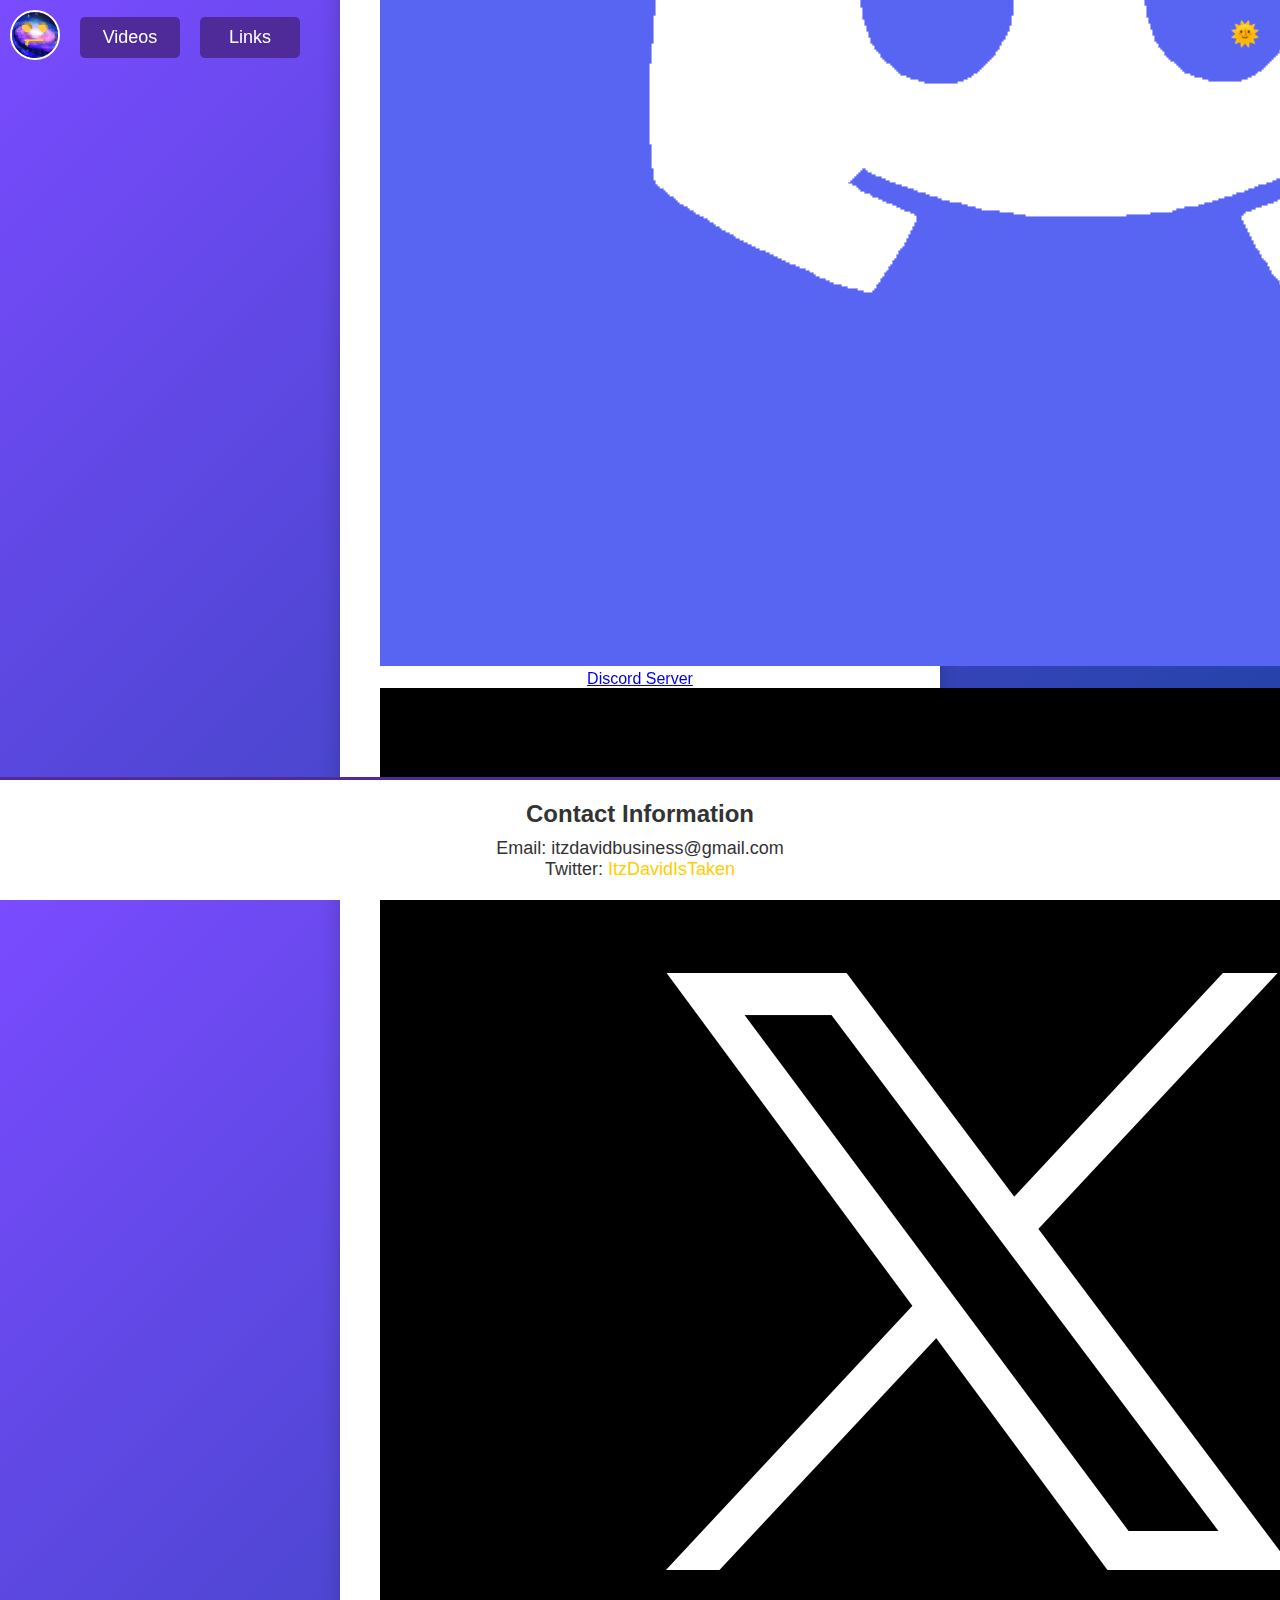
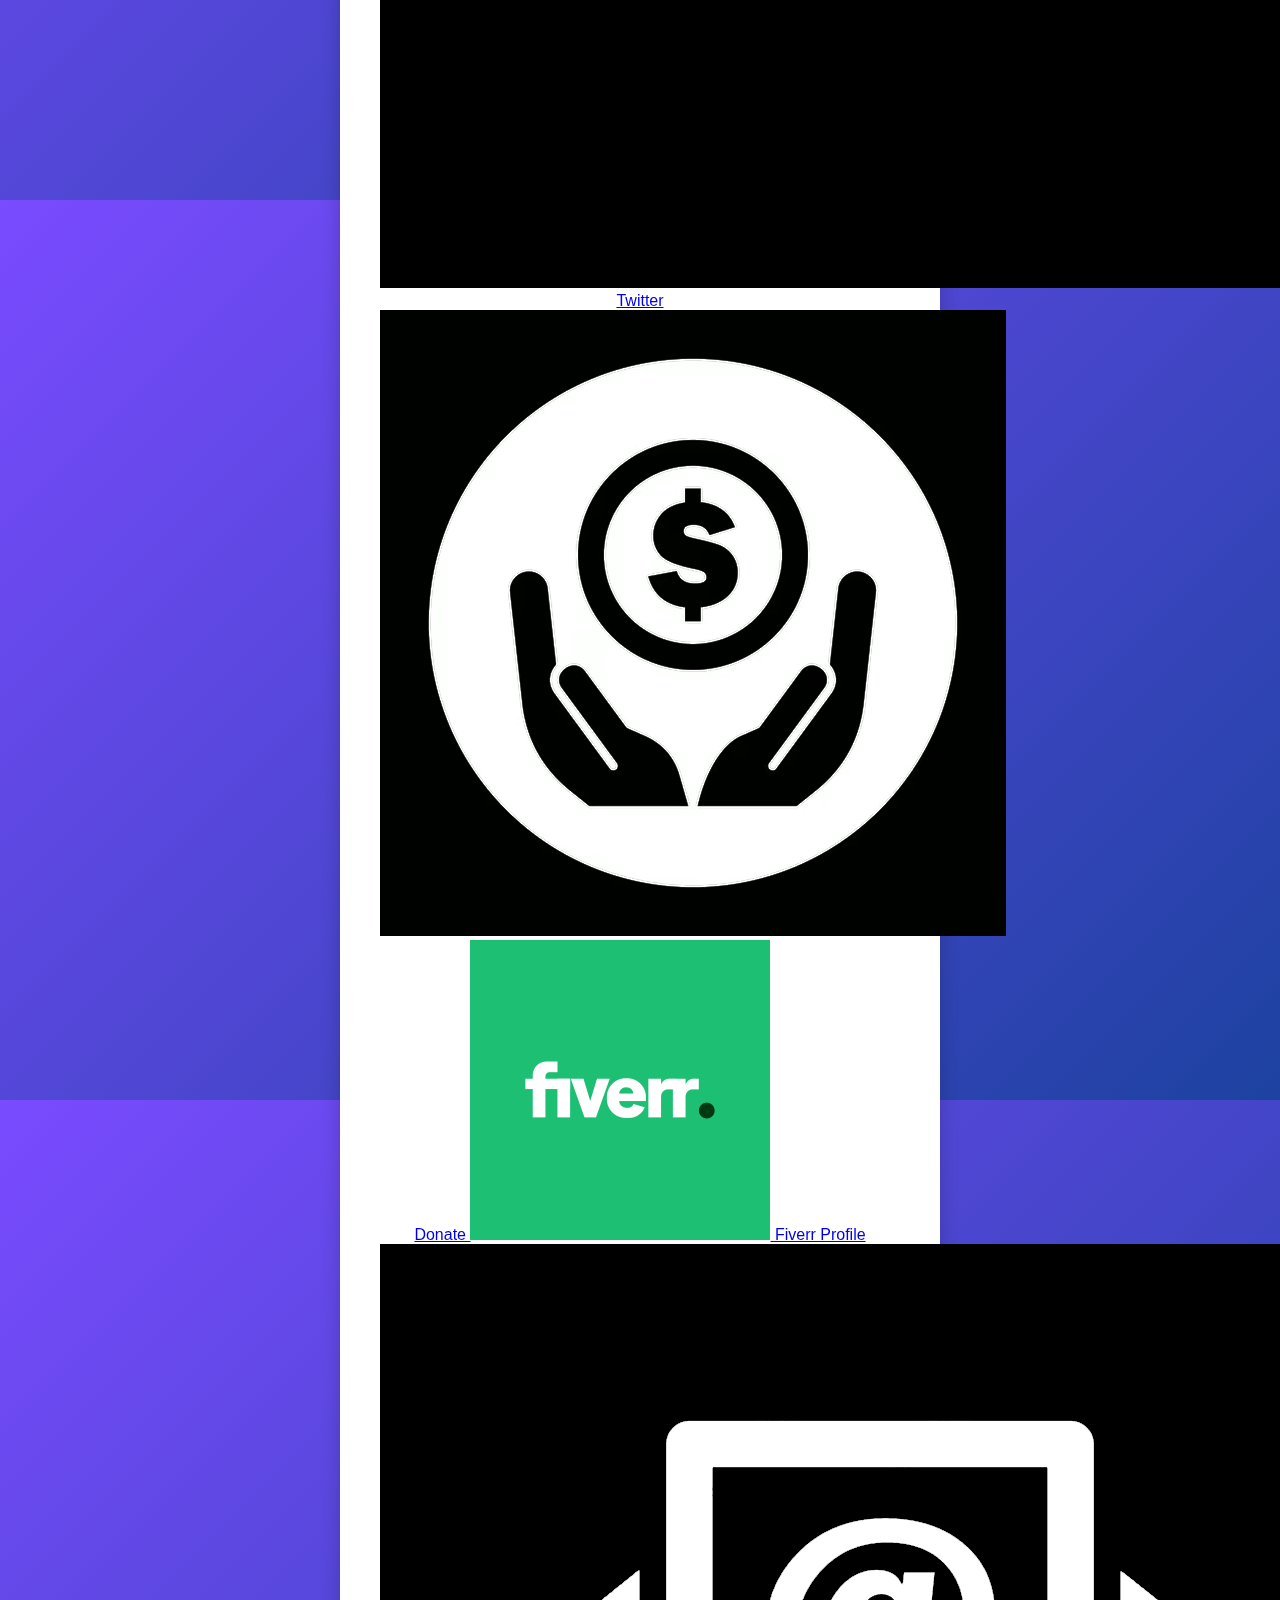
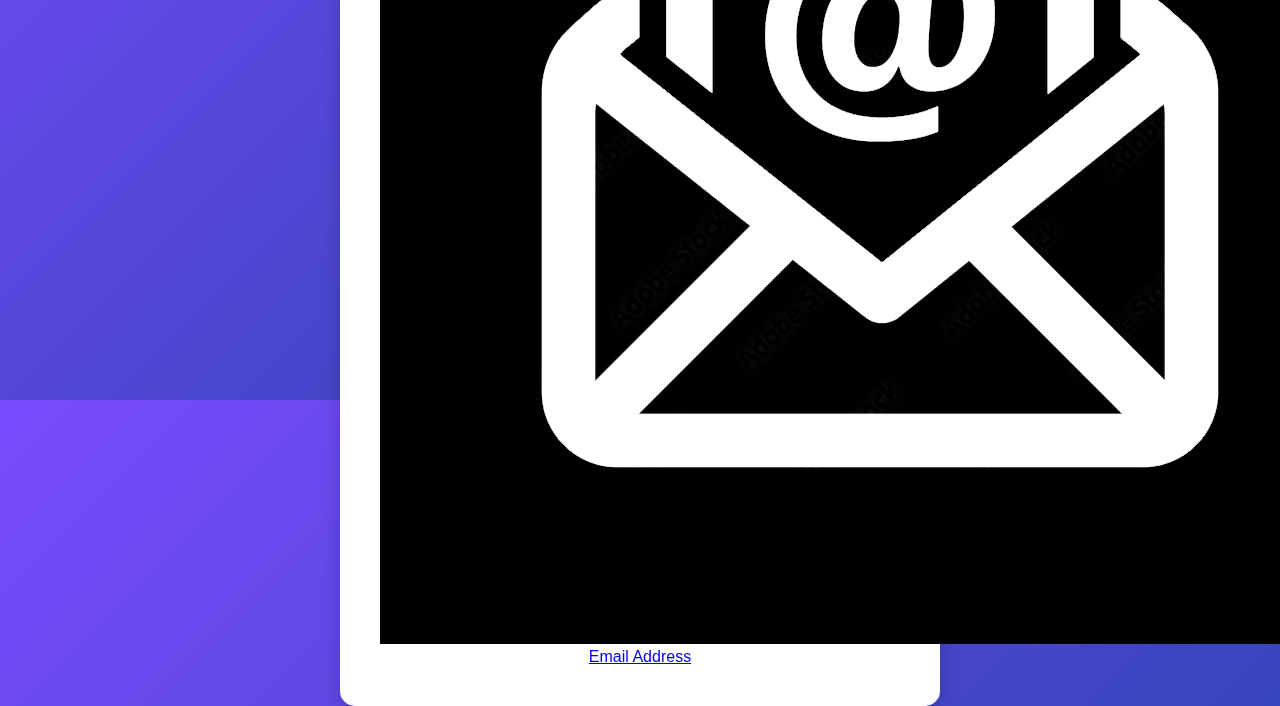
==== links.html @ faedd38b "Update links.html" ====
<!DOCTYPE html>
<html lang="en">
<head>
    <meta charset="UTF-8">
    <meta name="viewport" content="width=device-width, initial-scale=1.0">
    <link rel="icon" href="static/images/pfp.png" type="image/png">
    <meta property="og:title" content="ItzDavid's Links">
    <meta property="og:description" content="Keep up to date with my shit">
    <meta property="og:image" content="static/images/banner.png">
    <meta property="og:url" content="https://itzdavidwastaken.github.io/links">
    <meta property="og:type" content="website">
    <meta property="og:site_name" content="ItzDavid's Links">
    <meta name="twitter:card" content="summary_large_image">
    <meta name="twitter:title" content="ItzDavid's Links">
    <meta name="twitter:description" content="Keep up to date with my shit">
    <meta name="twitter:image" content="static/images/banner.png">
    <meta name="twitter:url" content="https://itzdavidwastaken.github.io/links">
    <title>ItzDavid's Videos</title>
    <link rel="stylesheet" href="static/css/style.css">
    <script src="static/js/script.js" defer></script>
</head>
<body>
    <div class="top-nav">
        <a href="/" class="home-button">
            <img src="static/images/pfp.png" alt="Home" class="home-image">
        </a>
        <a href="/videos" class="videos-button">Videos</a>
        <a href="/links" class="videos-button">Links</a>
    </div>
    <div class="container">
        <header>
            <h1>My Links</h1>
            <p>Here are all my social media and contact links!</p>
        </header>
        <div class="links">
            <a href="https://www.youtube.com/@Itz_David" class="link-button" target="_blank">
                <img src="static/images/yt_icon1.png" alt="Main YouTube Channel">
                Main YouTube Channel
            </a>
            <a href="https://www.youtube.com/@NinjaBend" class="link-button" target="_blank">
                <img src="static/images/yt_icon2.png" alt="Second YouTube Channel">
                Second YouTube Channel
            </a>
            <a href="https://www.tiktok.com/@1tzdav1d" class="link-button" target="_blank">
                <img src="static/images/tiktok_icon.png" alt="TikTok Account">
                TikTok Account
            </a>
            <a href="https://discord.gg/6qrRdQydvA" class="link-button" target="_blank">
                <img src="static/images/discord_icon.png" alt="Discord Server">
                Discord Server
            </a>
            <a href="https://twitter.com/ItzDavidIsTaken" class="link-button" target="_blank">
                <img src="static/images/twitter_icon.png" alt="Twitter">
                Twitter
            </a>
            <a href="https://streamelements.com/itz_david/tip" class="link-button" target="_blank">
                <img src="static/images/donate_icon.png" alt="Donate">
                Donate
            </a>
            <a href="https://www.fiverr.com/itzdavidistaken" class="link-button" target="_blank">
                <img src="static/images/fiverr_icon.png" alt="Fiverr Profile">
                Fiverr Profile
            </a>
            <a href="mailto:itzdavidbusiness@gmail.com" class="link-button" target="_blank">
                <img src="static/images/email_icon.png" alt="Email Address">
                Email Address
            </a>
        </div>
    </div>
    <footer class="footer">
        <div class="contact-info">
            <h3>Contact Information</h3>
            <p>Email: itzdavidbusiness@gmail.com</p>
            <p>Twitter: <a href="https://twitter.com/ItzDavidIsTaken" target="_blank">ItzDavidIsTaken</a></p>
        </div>
    </footer>
    <button id="theme-toggle">🌙</button>
    <script>
        const themeToggleButton = document.getElementById('theme-toggle');
        themeToggleButton.addEventListener('click', () => {
            document.body.classList.toggle('dark-mode');
            if (document.body.classList.contains('dark-mode')) {
                themeToggleButton.textContent = '🌙☀️';
            } else {
                themeToggleButton.textContent = '☀️';
            }
        });
    </script>
</body>
</html>
---- static/css/style.css ----
/* Reset some default styles */
* {
    margin: 0;
    padding: 0;
    box-sizing: border-box;
}

/* Body and main container */
body {
    font-family: 'Arial', sans-serif;
    background: linear-gradient(135deg, #7a4bff, #1d42a1);
    color: #333;
    display: flex;
    flex-direction: column;
    justify-content: center;
    align-items: center;
    height: 100vh;
    transition: background-color 0.3s ease, color 0.3s ease;
}

/* Dark mode styles */
body.dark-mode {
    color: #fff;
}

/* Main container styling */
.container {
    text-align: center;
    background-color: #fff;
    padding: 40px;
    border-radius: 15px;
    box-shadow: 0 5px 20px rgba(0, 0, 0, 0.2);
    width: 80%;
    max-width: 600px;
    backdrop-filter: blur(10px);
    margin-bottom: 50px;
}

/* Dark mode container */
body.dark-mode .container {
    background-color: #333;
}

/* Header styles */
header h1 {
    font-size: 48px;
    color: #333;
    margin-bottom: 10px;
    text-shadow: 2px 2px 4px rgba(0, 0, 0, 0.3);
}

header p {
    font-size: 22px;
    color: #333;
    margin-top: 10px;
}

/* Dark mode header */
body.dark-mode header h1,
body.dark-mode header p {
    color: #fff;
}

/* Banner image styling */
header img.banner {
    width: 150px;
    height: 150px;
    object-fit: cover;
    border-radius: 15px;
    margin-bottom: 20px;
    display: block;
    margin-left: auto;
    margin-right: auto;
}

/* Button styles */
.social-links button {
    background-color: #4f2a99;
    color: white;
    border: none;
    padding: 18px 30px;
    font-size: 20px;
    margin: 12px;
    cursor: pointer;
    border-radius: 10px;
    transition: background-color 0.3s ease, transform 0.2s;
    font-weight: bold;
}

.social-links button:hover {
    background-color: #6b3bd2;
    transform: scale(1.1);
}

/* Toggle Button styles */
#theme-toggle {
    position: fixed;
    top: 20px;
    right: 20px;
    background-color: transparent;
    color: white;
    border: none;
    font-size: 24px;
    cursor: pointer;
    z-index: 1000;
    transition: color 0.3s ease;
}

body.dark-mode #theme-toggle {
    color: #f4f4f4;
}

/* Navigation buttons at the top */
.top-nav {
    position: fixed;
    top: 0;
    left: 0;
    display: flex;
    align-items: center;
    gap: 20px;
    z-index: 1000;
    padding: 10px;
}

/* Home button */
.home-button {
    display: inline-block;
}

/* Home image inside the button */
.home-image {
    width: 50px;
    height: 50px;
    border-radius: 50%;
    border: 2px solid #fff;
    transition: transform 0.3s ease;
}

.home-image:hover {
    transform: scale(1.1);
}

/* Style for Videos and Links buttons */
.videos-button {
    font-size: 18px;
    color: #fff;
    text-decoration: none;
    background-color: #4f2a99;
    padding: 10px 20px;
    border-radius: 5px;
    transition: background-color 0.3s ease;
    display: flex;
    justify-content: center;
    align-items: center;
    width: 100px;
    text-align: center;
}

.videos-button:hover {
    background-color: #6b3bd2;
}

/* About Me Section Styling */
.about-me {
    margin-top: 30px;
    padding: 20px;
    background-color: #dfdfdf;
    border-radius: 10px;
    box-shadow: 0 5px 15px rgba(0, 0, 0, 0.1);
}

.about-me h2 {
    font-size: 28px;
    color: #4f2a99;
    margin-bottom: 15px;
}

.about-me p {
    font-size: 18px;
    line-height: 1.6;
    color: #333;
    margin-bottom: 15px;
}

/* Dark mode about-me section */
body.dark-mode .about-me {
    background-color: #444;
}

body.dark-mode .about-me h2,
body.dark-mode .about-me p {
    color: #fff;
}

/* Footer Styling */
.footer {
    width: 100%;
    background-color: #fff;
    color: #333;
    text-align: center;
    padding: 20px 0;
    margin-top: 20px;
    position: fixed;
    bottom: 0;
    left: 0;
    border-top: 3px solid #4f2a99;
}

/* Dark mode footer */
body.dark-mode .footer {
    background-color: #333;
    color: #fff;
    border-top: 3px solid #6b3bd2;
}

.footer .contact-info h3 {
    font-size: 24px;
    margin-bottom: 10px;
}

.footer .contact-info p {
    font-size: 18px;
}

.footer .contact-info a {
    color: #ffcc00;
    text-decoration: none;
}

.footer .contact-info a:hover {
    text-decoration: underline;
}

/* Mobile-friendly adjustments */
@media (max-width: 600px) {
    .container {
        width: 95%;
        padding: 20px;
    }

    header h1 {
        font-size: 32px;
    }

    header p {
        font-size: 18px;
    }

    .social-links button {
        padding: 12px 20px;
        font-size: 16px;
    }

    .about-me h2 {
        font-size: 24px;
    }

    .about-me p,
    .footer .contact-info p {
        font-size: 16px;
    }

    .videos-button {
        width: auto;
        padding: 8px 15px;
        font-size: 16px;
    }

    #theme-toggle {
        font-size: 20px;
        top: 10px;
        right: 10px;
    }
}
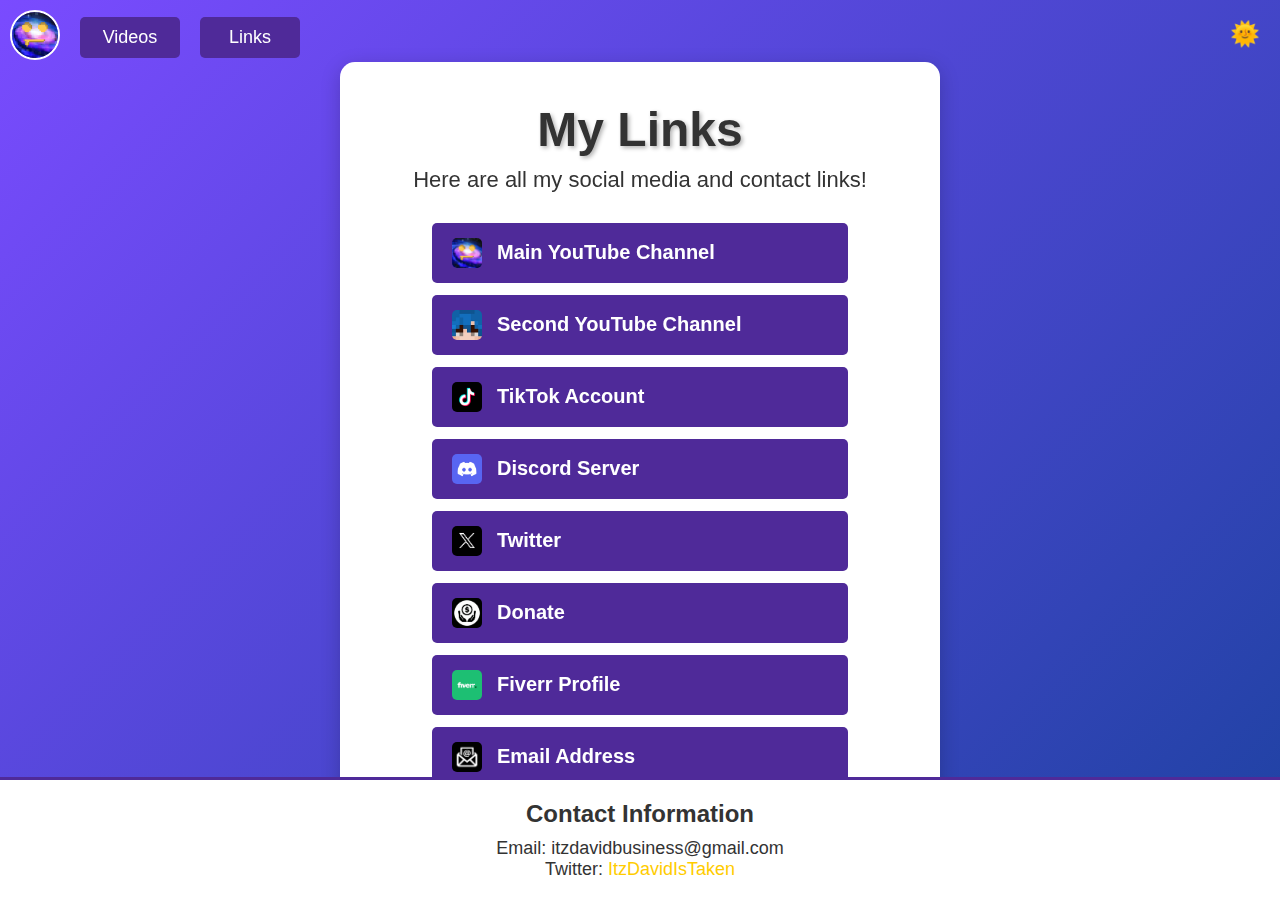
==== commit c6e3114a: "Update links.html" ====
--- a/links.html
+++ b/links.html
@@ -15,8 +15,8 @@
     <meta name="twitter:description" content="Keep up to date with my shit">
     <meta name="twitter:image" content="static/images/banner.png">
     <meta name="twitter:url" content="https://itzdavidwastaken.github.io/links">
-    <title>ItzDavid's Videos</title>
-    <link rel="stylesheet" href="static/css/style.css">
+    <title>ItzDavid's Links</title>
+    <link rel="stylesheet" href="static/css/links.css">
     <script src="static/js/script.js" defer></script>
 </head>
 <body>
--- a/static/css/links.css
+++ b/static/css/links.css
@@ -0,0 +1,243 @@
+/* Reset some default styles */
+* {
+    margin: 0;
+    padding: 0;
+    box-sizing: border-box;
+}
+
+/* Body and main container */
+body {
+    font-family: 'Arial', sans-serif;
+    background: linear-gradient(135deg, #7a4bff, #1d42a1);
+    color: #333;
+    display: flex;
+    flex-direction: column;
+    justify-content: center;
+    align-items: center;
+    height: 100vh;
+    transition: background-color 0.3s ease, color 0.3s ease;
+}
+
+/* Dark mode styles */
+body.dark-mode {
+    color: #fff;
+}
+
+/* Main container styling */
+.container {
+    text-align: center;
+    background-color: #fff;
+    padding: 40px;
+    border-radius: 15px;
+    box-shadow: 0 5px 20px rgba(0, 0, 0, 0.2);
+    width: 80%;
+    max-width: 600px;
+    backdrop-filter: blur(10px);
+}
+
+/* Dark mode container */
+body.dark-mode .container {
+    background-color: #333;
+}
+
+/* Header styles */
+header h1 {
+    font-size: 48px;
+    color: #333;
+    margin-bottom: 10px;
+    text-shadow: 2px 2px 4px rgba(0, 0, 0, 0.3);
+}
+
+header p {
+    font-size: 22px;
+    color: #333;
+    margin-top: 10px;
+}
+
+/* Dark mode header */
+body.dark-mode header h1,
+body.dark-mode header p {
+    color: #fff;
+}
+
+/* Links section styles */
+.links {
+    margin-top: 30px;
+}
+
+.link-button {
+    display: flex;
+    align-items: center;
+    background-color: #4f2a99;
+    color: white;
+    padding: 15px 20px;
+    font-size: 20px;
+    margin: 12px 0;
+    text-decoration: none;
+    border-radius: 5px;
+    transition: background-color 0.3s ease, transform 0.2s;
+    font-weight: bold;
+    width: 80%;
+    text-align: center;
+    margin-left: auto;
+    margin-right: auto;
+}
+
+.link-button img {
+    width: 30px;
+    height: 30px;
+    margin-right: 15px;
+    border-radius: 5px;
+}
+
+.link-button:hover {
+    background-color: #6b3bd2;
+    transform: scale(1.05);
+}
+
+/* Toggle Button styles */
+#theme-toggle {
+    position: fixed;
+    top: 20px;
+    right: 20px;
+    background-color: transparent;
+    color: white;
+    border: none;
+    font-size: 24px;
+    cursor: pointer;
+    z-index: 1000;
+    transition: color 0.3s ease;
+}
+
+body.dark-mode #theme-toggle {
+    color: #f4f4f4;
+}
+
+/* Navigation buttons at the top */
+.top-nav {
+    position: fixed;
+    top: 0;
+    left: 0;
+    display: flex;
+    align-items: center;
+    gap: 20px;
+    z-index: 1000;
+    padding: 10px;
+}
+
+.home-button {
+    display: inline-block;
+}
+
+.home-image {
+    width: 50px;
+    height: 50px;
+    border-radius: 50%;
+    border: 2px solid #fff;
+    transition: transform 0.3s ease;
+}
+
+.home-image:hover {
+    transform: scale(1.1);
+}
+
+.videos-button {
+    font-size: 18px;
+    color: #fff;
+    text-decoration: none;
+    background-color: #4f2a99;
+    padding: 10px 20px;
+    border-radius: 5px;
+    transition: background-color 0.3s ease;
+    display: flex;
+    justify-content: center;
+    align-items: center;
+    width: 100px;
+    text-align: center;
+}
+
+.videos-button:hover {
+    background-color: #6b3bd2;
+}
+
+/* Footer Styling */
+.footer {
+    width: 100%;
+    background-color: #fff;
+    color: #333;
+    text-align: center;
+    padding: 20px 0;
+    margin-top: 20px;
+    position: fixed;
+    bottom: 0;
+    left: 0;
+    border-top: 3px solid #4f2a99;
+}
+
+body.dark-mode .footer {
+    background-color: #333;
+    color: #fff;
+    border-top: 3px solid #6b3bd2;
+}
+
+.footer .contact-info h3 {
+    font-size: 24px;
+    margin-bottom: 10px;
+}
+
+.footer .contact-info p {
+    font-size: 18px;
+}
+
+.footer .contact-info a {
+    color: #ffcc00;
+    text-decoration: none;
+}
+
+.footer .contact-info a:hover {
+    text-decoration: underline;
+}
+
+/* Responsive adjustments for smaller screens */
+@media (max-width: 768px) {
+    .container {
+        width: 90%;
+        padding: 20px;
+    }
+
+    header h1 {
+        font-size: 32px;
+    }
+
+    header p {
+        font-size: 18px;
+    }
+
+    .link-button {
+        font-size: 18px;
+        padding: 10px 15px;
+        width: 90%;
+    }
+
+    .home-image {
+        width: 40px;
+        height: 40px;
+    }
+
+    .videos-button {
+        font-size: 16px;
+        width: 90px;
+    }
+
+    .footer .contact-info h3 {
+        font-size: 20px;
+    }
+
+    .footer .contact-info p {
+        font-size: 16px;
+    }
+
+    #theme-toggle {
+        font-size: 20px;
+    }
+}
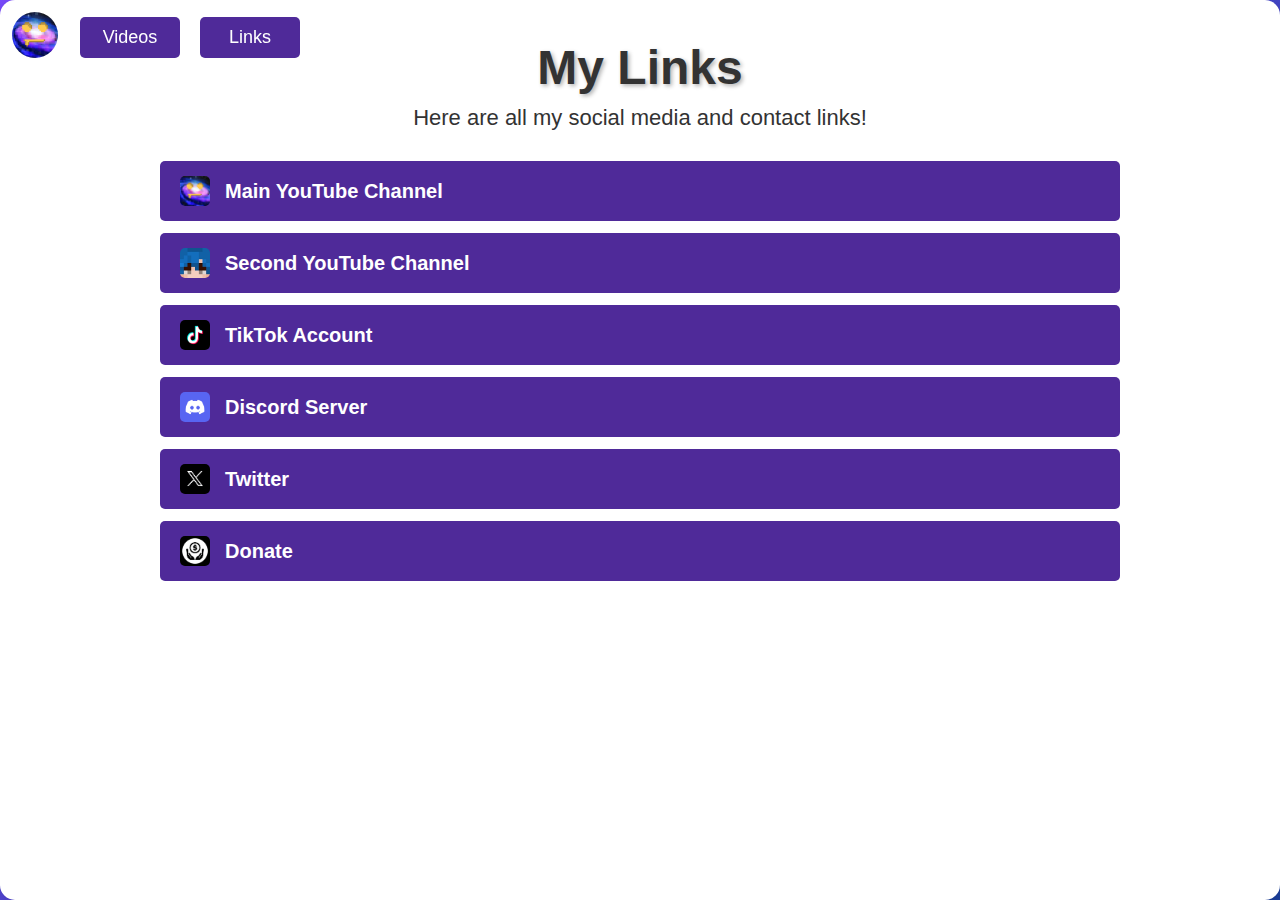
==== commit f6f2c0f9: "Update links.html" ====
--- a/links.html
+++ b/links.html
@@ -57,34 +57,4 @@
                 <img src="static/images/donate_icon.png" alt="Donate">
                 Donate
             </a>
-            <a href="https://www.fiverr.com/itzdavidistaken" class="link-button" target="_blank">
-                <img src="static/images/fiverr_icon.png" alt="Fiverr Profile">
-                Fiverr Profile
-            </a>
-            <a href="mailto:itzdavidbusiness@gmail.com" class="link-button" target="_blank">
-                <img src="static/images/email_icon.png" alt="Email Address">
-                Email Address
-            </a>
-        </div>
-    </div>
-    <footer class="footer">
-        <div class="contact-info">
-            <h3>Contact Information</h3>
-            <p>Email: itzdavidbusiness@gmail.com</p>
-            <p>Twitter: <a href="https://twitter.com/ItzDavidIsTaken" target="_blank">ItzDavidIsTaken</a></p>
-        </div>
-    </footer>
-    <button id="theme-toggle">🌙</button>
-    <script>
-        const themeToggleButton = document.getElementById('theme-toggle');
-        themeToggleButton.addEventListener('click', () => {
-            document.body.classList.toggle('dark-mode');
-            if (document.body.classList.contains('dark-mode')) {
-                themeToggleButton.textContent = '🌙☀️';
-            } else {
-                themeToggleButton.textContent = '☀️';
-            }
-        });
-    </script>
-</body>
-</html>
+            <a
--- a/static/css/links.css
+++ b/static/css/links.css
@@ -5,16 +5,15 @@
     box-sizing: border-box;
 }
 
-/* Body and main container */
+/* General styling for body and content */
 body {
-    font-family: 'Arial', sans-serif;
+    display: flex;
+    flex-direction: column;
+    min-height: 100vh; /* Ensure full height */
+    font-family: Arial, sans-serif;
     background: linear-gradient(135deg, #7a4bff, #1d42a1);
     color: #333;
-    display: flex;
-    flex-direction: column;
-    justify-content: center;
-    align-items: center;
-    height: 100vh;
+    overflow-x: hidden;
     transition: background-color 0.3s ease, color 0.3s ease;
 }
 
@@ -23,16 +22,14 @@
     color: #fff;
 }
 
-/* Main container styling */
+/* Main content container */
 .container {
-    text-align: center;
-    background-color: #fff;
+    flex: 1;  /* This ensures the content fills the space */
+    text-align: center;
     padding: 40px;
     border-radius: 15px;
+    background-color: #fff;
     box-shadow: 0 5px 20px rgba(0, 0, 0, 0.2);
-    width: 80%;
-    max-width: 600px;
-    backdrop-filter: blur(10px);
 }
 
 /* Dark mode container */
@@ -160,26 +157,25 @@
     background-color: #6b3bd2;
 }
 
-/* Footer Styling */
+/* Footer section */
 .footer {
     width: 100%;
     background-color: #fff;
     color: #333;
     text-align: center;
     padding: 20px 0;
-    margin-top: 20px;
-    position: fixed;
-    bottom: 0;
-    left: 0;
+    margin-top: auto; /* Push to bottom */
     border-top: 3px solid #4f2a99;
 }
 
+/* Dark mode footer */
 body.dark-mode .footer {
     background-color: #333;
     color: #fff;
     border-top: 3px solid #6b3bd2;
 }
 
+/* Footer content styles */
 .footer .contact-info h3 {
     font-size: 24px;
     margin-bottom: 10px;
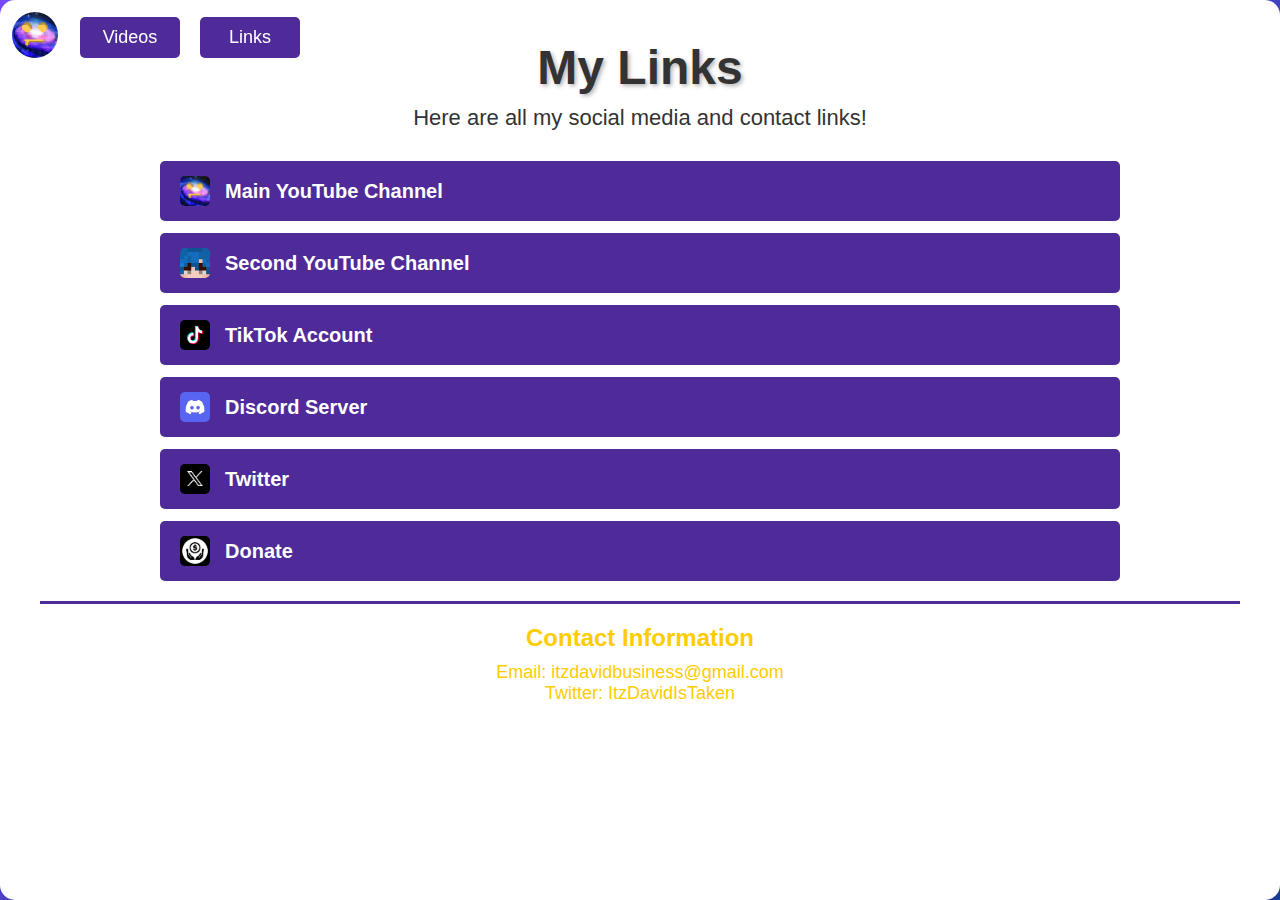
==== commit 440e4794: "Update links.html" ====
--- a/links.html
+++ b/links.html
@@ -58,3 +58,11 @@
                 Donate
             </a>
             <a
+    <!-- Footer -->
+    <footer class="footer">
+        <div class="contact-info">
+            <h3>Contact Information</h3>
+            <p>Email: itzdavidbusiness@gmail.com</p>
+            <p>Twitter: <a href="https://twitter.com/ItzDavidIsTaken" target="_blank">ItzDavidIsTaken</a></p>
+        </div>
+    </footer>
--- a/static/css/links.css
+++ b/static/css/links.css
@@ -157,14 +157,14 @@
     background-color: #6b3bd2;
 }
 
-/* Footer section */
+/* Footer Styling (Now a normal section) */
 .footer {
     width: 100%;
     background-color: #fff;
     color: #333;
     text-align: center;
     padding: 20px 0;
-    margin-top: auto; /* Push to bottom */
+    margin-top: 20px;
     border-top: 3px solid #4f2a99;
 }
 
@@ -175,7 +175,6 @@
     border-top: 3px solid #6b3bd2;
 }
 
-/* Footer content styles */
 .footer .contact-info h3 {
     font-size: 24px;
     margin-bottom: 10px;
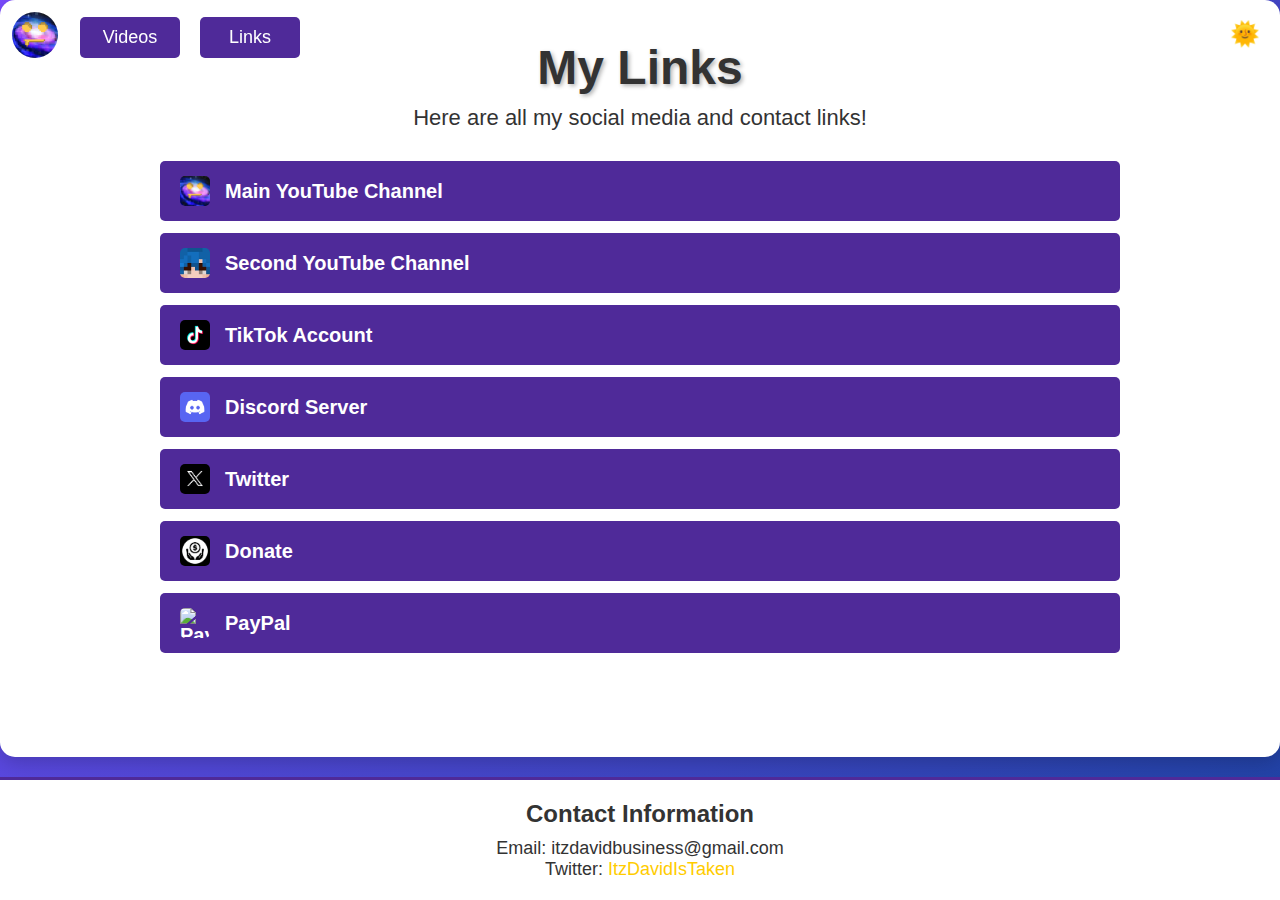
==== commit 6436d8eb: "Update links.html" ====
--- a/links.html
+++ b/links.html
@@ -57,8 +57,12 @@
                 <img src="static/images/donate_icon.png" alt="Donate">
                 Donate
             </a>
-            <a
-    <!-- Footer -->
+            <a href="https://paypal.me/ItzDavid?" class="link-button" target="_blank">
+                <img src="static/images/paypal_icon.png" alt="PayPal">
+                PayPal
+            </a>
+        </div>
+    </div>
     <footer class="footer">
         <div class="contact-info">
             <h3>Contact Information</h3>
@@ -66,3 +70,6 @@
             <p>Twitter: <a href="https://twitter.com/ItzDavidIsTaken" target="_blank">ItzDavidIsTaken</a></p>
         </div>
     </footer>
+    <button id="theme-toggle">🌙</button>
+</body>
+</html>
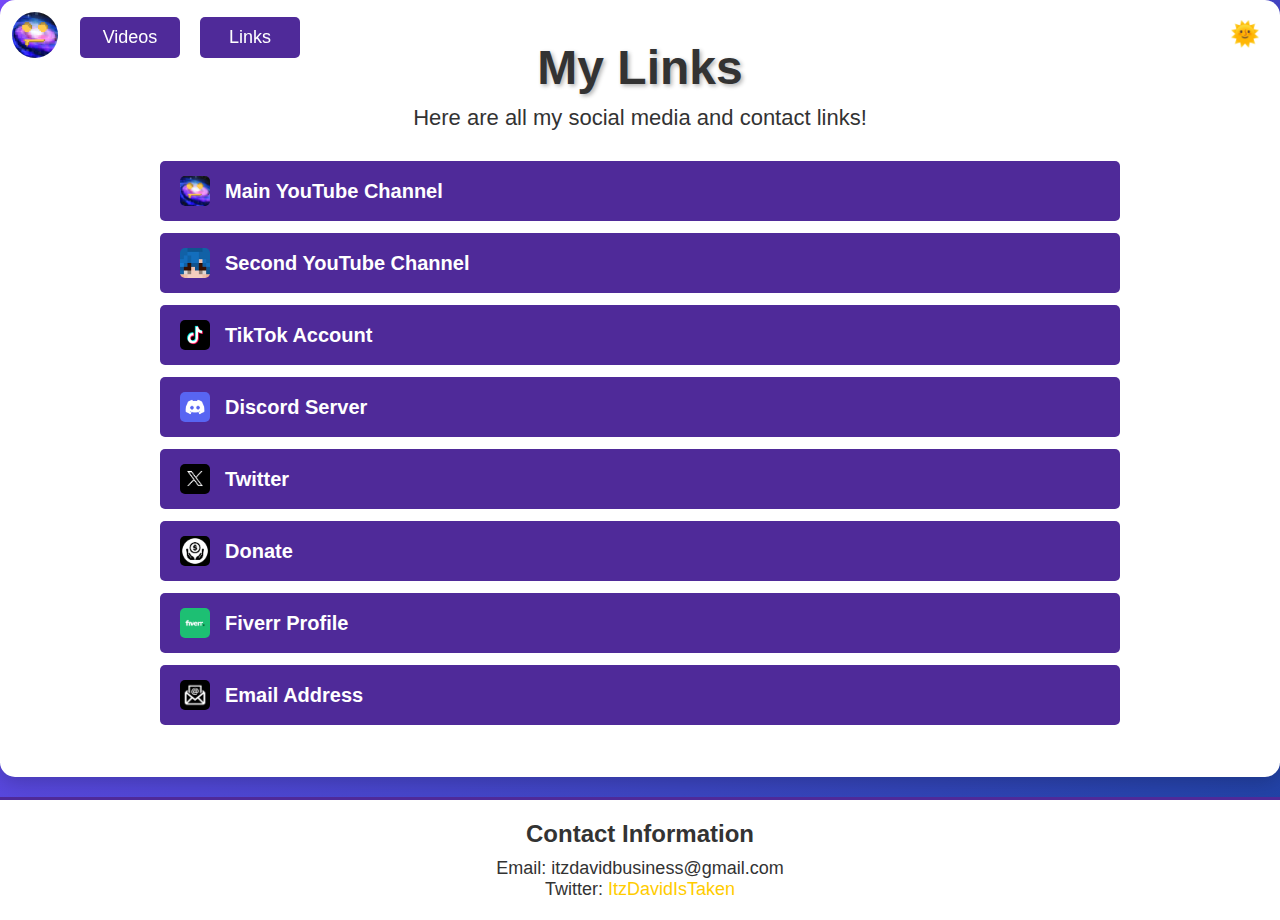
==== commit 1f8ccb11: "Update links.html" ====
--- a/links.html
+++ b/links.html
@@ -3,66 +3,75 @@
 <head>
     <meta charset="UTF-8">
     <meta name="viewport" content="width=device-width, initial-scale=1.0">
-    <link rel="icon" href="static/images/pfp.png" type="image/png">
-    <meta property="og:title" content="ItzDavid's Links">
-    <meta property="og:description" content="Keep up to date with my shit">
-    <meta property="og:image" content="static/images/banner.png">
-    <meta property="og:url" content="https://itzdavidwastaken.github.io/links">
-    <meta property="og:type" content="website">
-    <meta property="og:site_name" content="ItzDavid's Links">
-    <meta name="twitter:card" content="summary_large_image">
-    <meta name="twitter:title" content="ItzDavid's Links">
-    <meta name="twitter:description" content="Keep up to date with my shit">
-    <meta name="twitter:image" content="static/images/banner.png">
-    <meta name="twitter:url" content="https://itzdavidwastaken.github.io/links">
-    <title>ItzDavid's Links</title>
+    <meta http-equiv="X-UA-Compatible" content="ie=edge">
+    <title>Links</title>
+    <!-- Link to CSS inside static/css -->
     <link rel="stylesheet" href="static/css/links.css">
+    <!-- Link to JS inside static/js -->
     <script src="static/js/script.js" defer></script>
 </head>
 <body>
     <div class="top-nav">
         <a href="/" class="home-button">
+            <!-- Link to image inside static/images -->
             <img src="static/images/pfp.png" alt="Home" class="home-image">
         </a>
         <a href="/videos" class="videos-button">Videos</a>
         <a href="/links" class="videos-button">Links</a>
     </div>
+
+    <!-- Main Container -->
     <div class="container">
         <header>
             <h1>My Links</h1>
             <p>Here are all my social media and contact links!</p>
         </header>
+
+        <!-- Links Section -->
         <div class="links">
             <a href="https://www.youtube.com/@Itz_David" class="link-button" target="_blank">
                 <img src="static/images/yt_icon1.png" alt="Main YouTube Channel">
                 Main YouTube Channel
             </a>
+
             <a href="https://www.youtube.com/@NinjaBend" class="link-button" target="_blank">
                 <img src="static/images/yt_icon2.png" alt="Second YouTube Channel">
                 Second YouTube Channel
             </a>
+
             <a href="https://www.tiktok.com/@1tzdav1d" class="link-button" target="_blank">
                 <img src="static/images/tiktok_icon.png" alt="TikTok Account">
                 TikTok Account
             </a>
+
             <a href="https://discord.gg/6qrRdQydvA" class="link-button" target="_blank">
                 <img src="static/images/discord_icon.png" alt="Discord Server">
                 Discord Server
             </a>
+
             <a href="https://twitter.com/ItzDavidIsTaken" class="link-button" target="_blank">
                 <img src="static/images/twitter_icon.png" alt="Twitter">
                 Twitter
             </a>
+
             <a href="https://streamelements.com/itz_david/tip" class="link-button" target="_blank">
                 <img src="static/images/donate_icon.png" alt="Donate">
                 Donate
             </a>
-            <a href="https://paypal.me/ItzDavid?" class="link-button" target="_blank">
-                <img src="static/images/paypal_icon.png" alt="PayPal">
-                PayPal
+
+            <a href="https://www.fiverr.com/itzdavidistaken" class="link-button" target="_blank">
+                <img src="static/images/fiverr_icon.png" alt="Fiverr Profile">
+                Fiverr Profile
+            </a>
+
+            <a href="mailto:itzdavidbusiness@gmail.com" class="link-button" target="_blank">
+                <img src="static/images/email_icon.png" alt="Email Address">
+                Email Address
             </a>
         </div>
     </div>
+
+    <!-- Footer -->
     <footer class="footer">
         <div class="contact-info">
             <h3>Contact Information</h3>
@@ -70,6 +79,24 @@
             <p>Twitter: <a href="https://twitter.com/ItzDavidIsTaken" target="_blank">ItzDavidIsTaken</a></p>
         </div>
     </footer>
+
+    <!-- Theme Toggle Button -->
     <button id="theme-toggle">🌙</button>
+
+    <!-- Dark Mode Toggle Script -->
+    <script>
+        const themeToggleButton = document.getElementById('theme-toggle');
+
+        themeToggleButton.addEventListener('click', () => {
+            document.body.classList.toggle('dark-mode');
+
+            // Change the icon based on the current theme
+            if (document.body.classList.contains('dark-mode')) {
+                themeToggleButton.textContent = '🌙☀️'; // Sun icon for light mode
+            } else {
+                themeToggleButton.textContent = '☀️'; // Moon icon for dark mode
+            }
+        });
+    </script>
 </body>
 </html>
